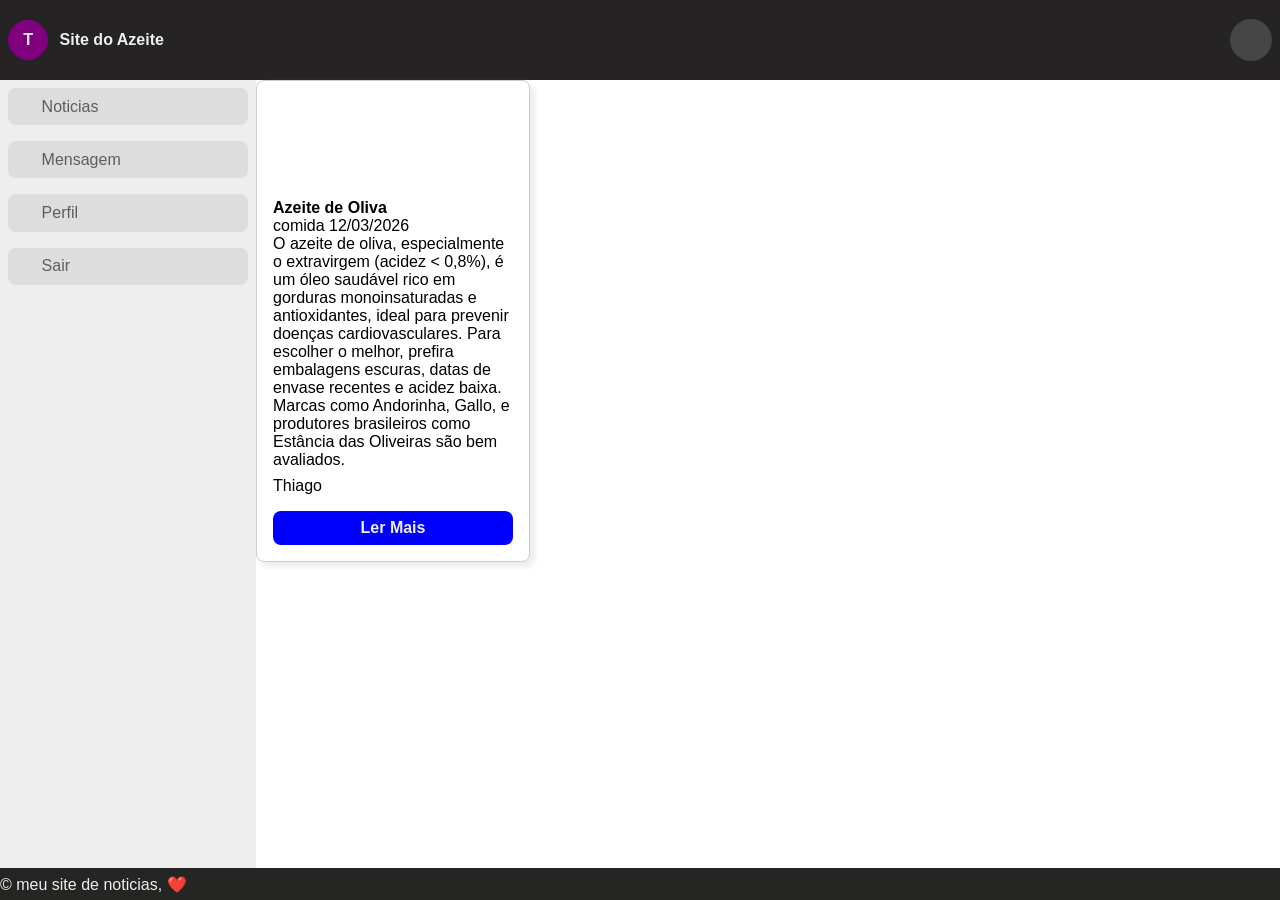
==== home.html @ 419984c9 "add" ====
<!DOCTYPE html>
<html lang="pt-br">

<head>
    <meta charset="UTF-8">
    <meta name="viewport" content="width=device-width, initial-scale=1.0">
    <title>Meu site de noticias</title>
    <link rel="stylesheet" href="./assets/css/estilo.css">
    <script src="https://kit.fontawesome.com/8d92fc562d.js" crossorigin="anonymous"></script>
</head>

<body>
    <header>
        <div class="logo">T</div>
        <h1 class="titulo">Site do Azeite</h1>
        <div class="menu-hamburguer">
            <i class="fa-solid fa-bars"></i>

        </div>

    </header>
    <section>
        <nav>
            <ul class="menu-lateral">
                <li>
                    <a href="">
                        <div class="opcao">
                            <div class="icone-inicial">
                                <i class="fa-solid fa-newspaper"></i>
                            </div>
                            <div class="rotulo">Noticias</div>
                            <div class="icone-final">
                                <i class="fa-solid fa-chevron-right"></i>
                            </div>
                        </div>
                    </a>
                </li>
                <li>
                    <a href="">
                        <div class="opcao">
                            <div class="icone-inicial">
                                <i class="fa-solid fa-envelope"></i>
                            </div>
                            <div class="rotulo">Mensagem</div>
                            <div class="icone-final">
                                <i class="fa-solid fa-chevron-right"></i>
                            </div>
                        </div>
                    </a>

                </li>
                <li>
                    <a href="">
                        <div class="opcao">
                            <div class="icone-inicial">
                                <i class="fa-solid fa-user"></i>
                            </div>
                            <div class="rotulo">Perfil</div>
                            <div class="icone-final">
                                <i class="fa-solid fa-chevron-right"></i>
                            </div>
                        </div>
                    </a>

                </li>
                <li>
                    <a href="Index.html">
                        <div class="opcao">
                            <div class="icone-inicial">
                                <i class="fa-solid fa-arrow-right-from-bracket"></i>
                            </div>
                            <div class="rotulo">Sair</div>
                            <div class="icone-final">
                                <i class="fa-solid fa-chevron-right"></i>
                            </div>
                        </div>
                    </a>
                </li>
            </ul>
        </nav>
        <main>
            <div class="cartao">
                <img src="./assets/img/352.png" alt="" class="imagem-do-cartao">
                <section class="corpo-do-cartao">
                    <h1 class="titulo-da-noticia">Azeite de Oliva</h1>
                    <div class="classificacao-da-noticia">
                        <span class="categoria da noticia">comida</span>
                        <span class="data da noticia">12/03/2026</span>
                    </div>
                    <div class="descricao-da-noticia">
                        O azeite de oliva, especialmente o extravirgem (acidez < 0,8%), é um óleo saudável rico em
                            gorduras monoinsaturadas e antioxidantes, ideal para prevenir doenças cardiovasculares. Para
                            escolher o melhor, prefira embalagens escuras, datas de envase recentes e acidez baixa.
                            Marcas como Andorinha, Gallo, e produtores brasileiros como Estância das Oliveiras são bem
                            avaliados. </div>
                            <div class="autoria-da-noticia"> Thiago </div>
                </section>
                <a href="#" class="botao-do-cartao"> Ler Mais </a>
            </div>
        </main>
    </section>
    <footer>&copy; meu site de noticias, ❤️</footer>
</body>

</html>
---- assets/css/estilo.css ----
@import url("cartao.css");
@import url("cabecalho.css");
@import url("menulateral.css");
@import url("corpo.css");
@import url("rodape.css");
@import url("responsividade.css");


* {
    font-family: "Segoe UI", Arial, sans-serif;
    font-size: 16px;
    margin: 0;
    padding: 0;
}

body {
    min-height: 100vh;
    display: flex;
    flex-direction: column;
}
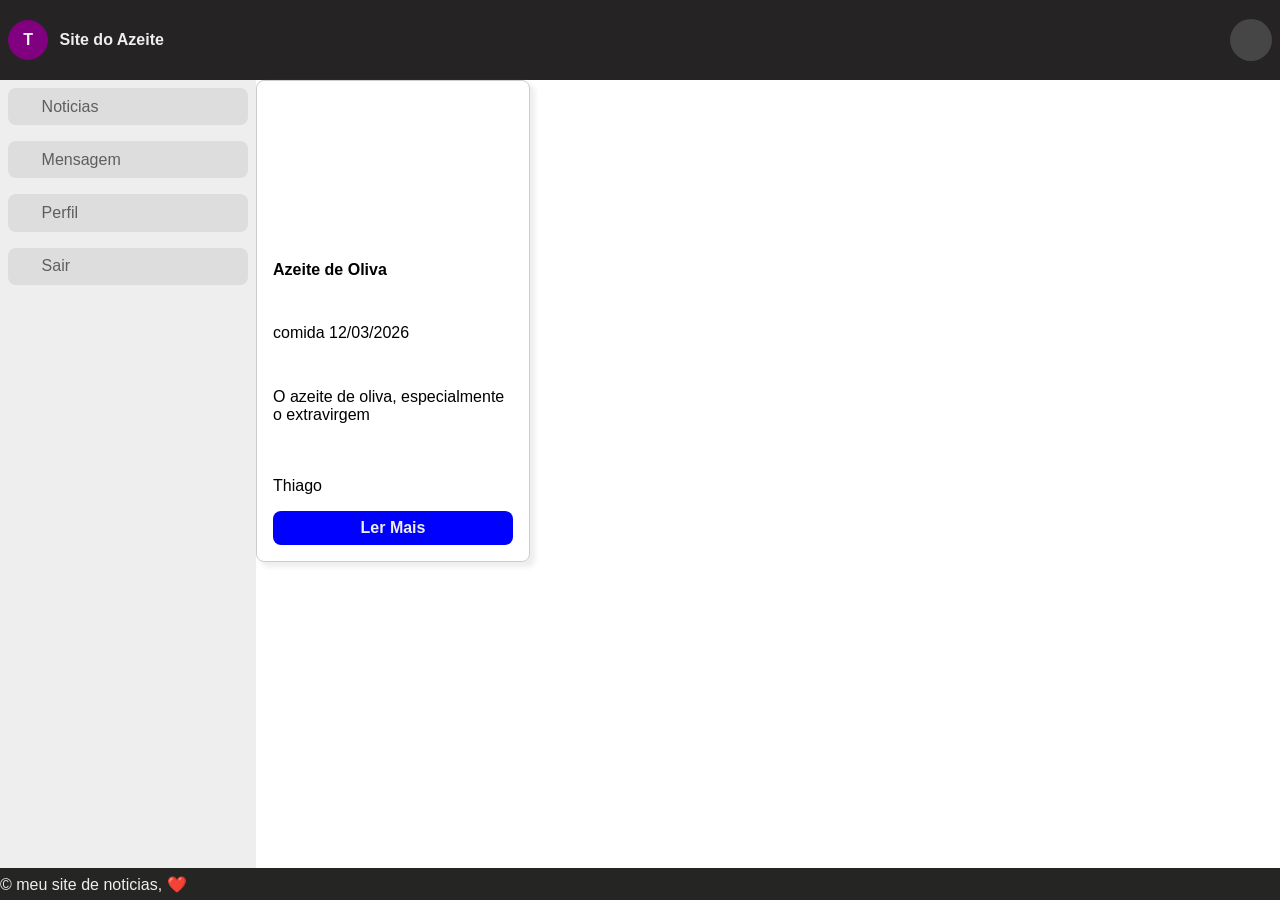
==== commit db7c976d: "att again" ====
--- a/home.html
+++ b/home.html
@@ -7,13 +7,14 @@
     <title>Meu site de noticias</title>
     <link rel="stylesheet" href="./assets/css/estilo.css">
     <script src="https://kit.fontawesome.com/8d92fc562d.js" crossorigin="anonymous"></script>
+    <script src="./assets/js/menu-hamburguer.js"></script>
 </head>
 
 <body>
     <header>
         <div class="logo">T</div>
         <h1 class="titulo">Site do Azeite</h1>
-        <div class="menu-hamburguer">
+        <div class="menu-hamburguer" onclick="alternarVisualizacaoDoMenuLateral()">
             <i class="fa-solid fa-bars"></i>
 
         </div>
@@ -23,7 +24,7 @@
         <nav>
             <ul class="menu-lateral">
                 <li>
-                    <a href="">
+                    <a href="#">
                         <div class="opcao">
                             <div class="icone-inicial">
                                 <i class="fa-solid fa-newspaper"></i>
@@ -36,7 +37,7 @@
                     </a>
                 </li>
                 <li>
-                    <a href="">
+                    <a href="#">
                         <div class="opcao">
                             <div class="icone-inicial">
                                 <i class="fa-solid fa-envelope"></i>
@@ -50,7 +51,7 @@
 
                 </li>
                 <li>
-                    <a href="">
+                    <a href="#">
                         <div class="opcao">
                             <div class="icone-inicial">
                                 <i class="fa-solid fa-user"></i>
@@ -88,11 +89,7 @@
                         <span class="data da noticia">12/03/2026</span>
                     </div>
                     <div class="descricao-da-noticia">
-                        O azeite de oliva, especialmente o extravirgem (acidez < 0,8%), é um óleo saudável rico em
-                            gorduras monoinsaturadas e antioxidantes, ideal para prevenir doenças cardiovasculares. Para
-                            escolher o melhor, prefira embalagens escuras, datas de envase recentes e acidez baixa.
-                            Marcas como Andorinha, Gallo, e produtores brasileiros como Estância das Oliveiras são bem
-                            avaliados. </div>
+                        O azeite de oliva, especialmente o extravirgem </div>
                             <div class="autoria-da-noticia"> Thiago </div>
                 </section>
                 <a href="#" class="botao-do-cartao"> Ler Mais </a>
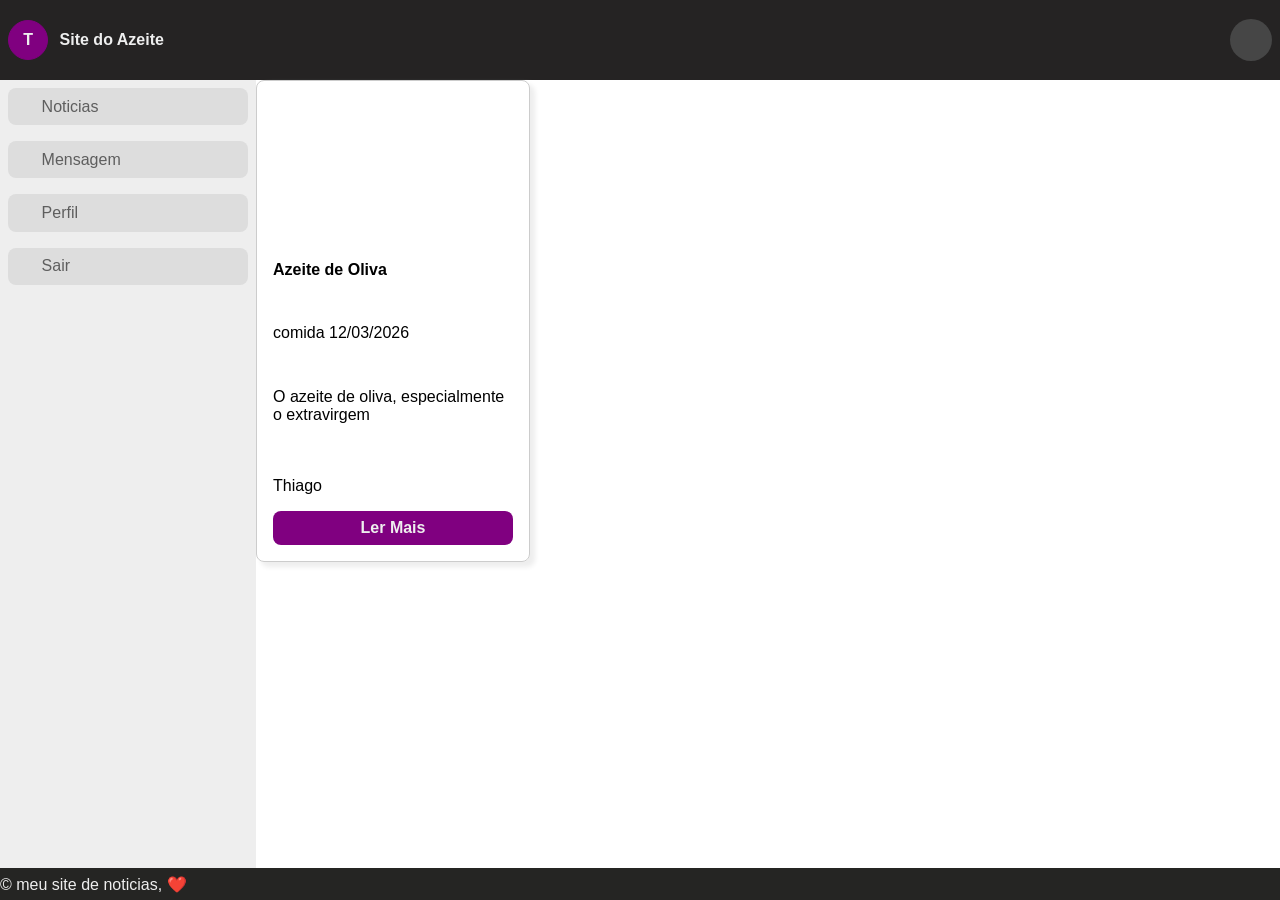
==== commit bd93acbd: "add" ====
--- a/home.html
+++ b/home.html
@@ -5,7 +5,7 @@
     <meta charset="UTF-8">
     <meta name="viewport" content="width=device-width, initial-scale=1.0">
     <title>Meu site de noticias</title>
-    <link rel="stylesheet" href="./assets/css/estilo.css">
+    <link rel="stylesheet" href="./assets/css/home/estilo.css">
     <script src="https://kit.fontawesome.com/8d92fc562d.js" crossorigin="anonymous"></script>
     <script src="./assets/js/menu-hamburguer.js"></script>
 </head>
--- a/assets/css/home/estilo.css
+++ b/assets/css/home/estilo.css
@@ -0,0 +1,21 @@
+@import url("cartao.css");
+@import url("cabecalho.css");
+@import url("menulateral.css");
+@import url("corpo.css");
+@import url("rodape.css");
+@import url("responsividade.css");
+
+
+* {
+    font-family: "Segoe UI", Arial, sans-serif;
+    font-size: 16px;
+    margin: 0;
+    padding: 0;
+}
+
+body {
+    min-height: 100vh;
+    display: flex;
+    flex-direction: column;
+}
+
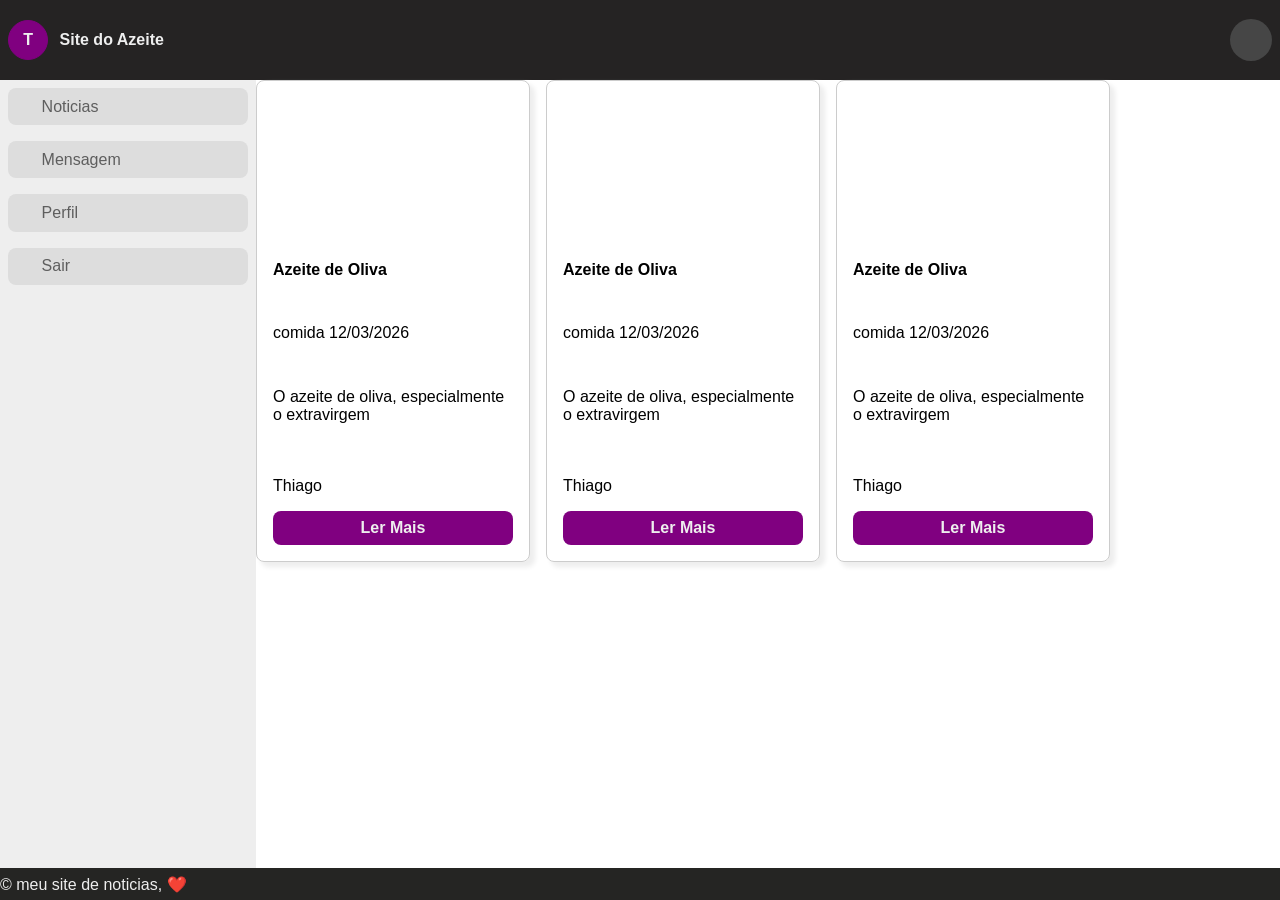
==== commit a4dc45f3: "add" ====
--- a/home.html
+++ b/home.html
@@ -80,6 +80,9 @@
             </ul>
         </nav>
         <main>
+
+            <div class="card-de-cartoes">
+
             <div class="cartao">
                 <img src="./assets/img/352.png" alt="" class="imagem-do-cartao">
                 <section class="corpo-do-cartao">
@@ -94,6 +97,38 @@
                 </section>
                 <a href="#" class="botao-do-cartao"> Ler Mais </a>
             </div>
+
+            <div class="cartao">
+                <img src="./assets/img/352.png" alt="" class="imagem-do-cartao">
+                <section class="corpo-do-cartao">
+                    <h1 class="titulo-da-noticia">Azeite de Oliva</h1>
+                    <div class="classificacao-da-noticia">
+                        <span class="categoria da noticia">comida</span>
+                        <span class="data da noticia">12/03/2026</span>
+                    </div>
+                    <div class="descricao-da-noticia">
+                        O azeite de oliva, especialmente o extravirgem </div>
+                            <div class="autoria-da-noticia"> Thiago </div>
+                </section>
+                <a href="#" class="botao-do-cartao"> Ler Mais </a>
+            </div>
+
+            <div class="cartao">
+                <img src="./assets/img/352.png" alt="" class="imagem-do-cartao">
+                <section class="corpo-do-cartao">
+                    <h1 class="titulo-da-noticia">Azeite de Oliva</h1>
+                    <div class="classificacao-da-noticia">
+                        <span class="categoria da noticia">comida</span>
+                        <span class="data da noticia">12/03/2026</span>
+                    </div>
+                    <div class="descricao-da-noticia">
+                        O azeite de oliva, especialmente o extravirgem </div>
+                            <div class="autoria-da-noticia"> Thiago </div>
+                </section>
+                <a href="#" class="botao-do-cartao"> Ler Mais </a>
+            </div>
+
+            </div>
         </main>
     </section>
     <footer>&copy; meu site de noticias, ❤️</footer>
